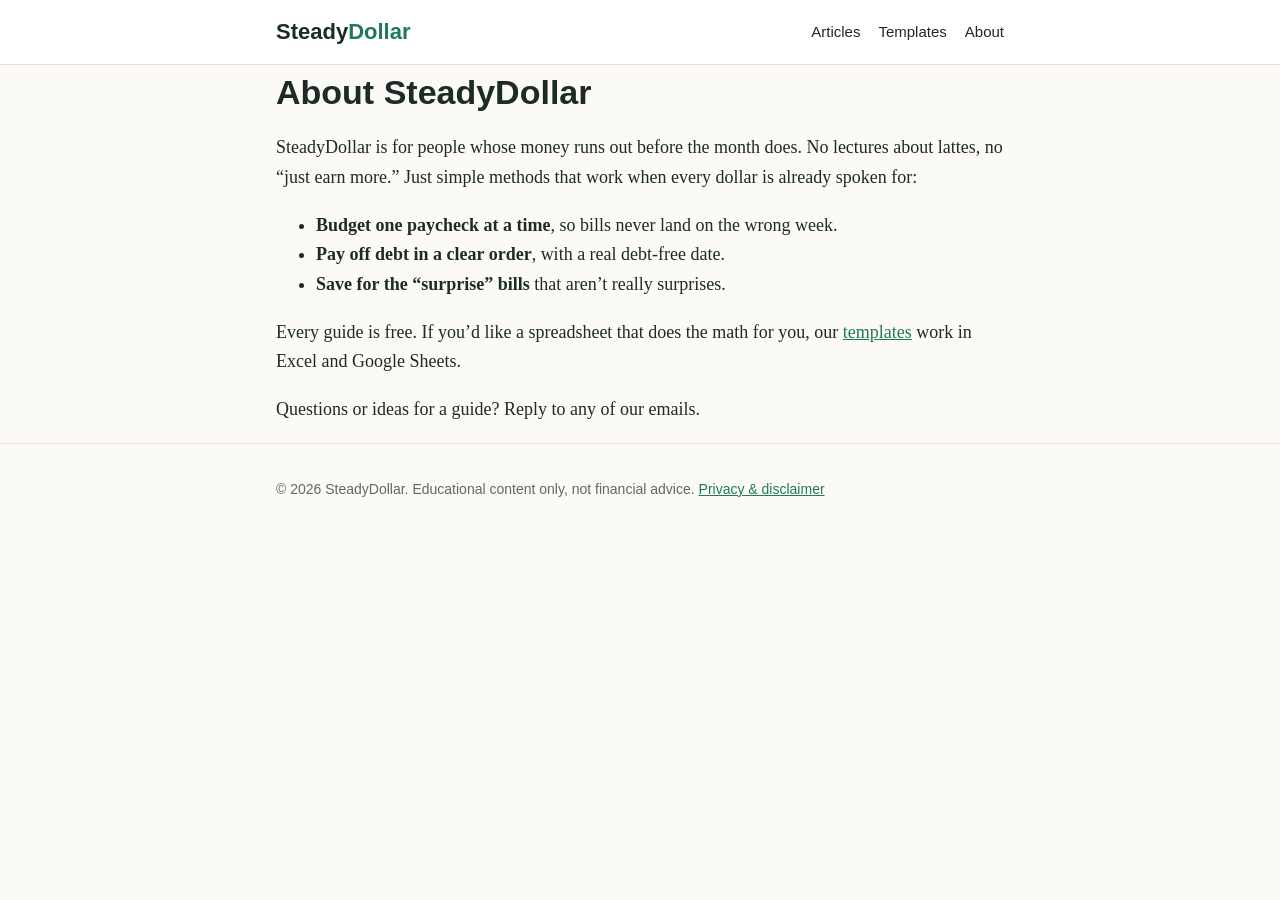
==== about/index.html @ b3b9bbfb "Launch SteadyDollar site: 5 guides, product pages, newsletter signup Co-Authored-By: Claude Opus 5.5" ====
<!doctype html>
<html lang="en">
<head>
<meta charset="utf-8">
<meta name="viewport" content="width=device-width, initial-scale=1">
<title>About SteadyDollar | SteadyDollar</title>
<meta name="description" content="SteadyDollar makes simple guides and spreadsheet templates for people living paycheck to paycheck.">
<link rel="canonical" href="https://archangel1987.github.io/steadydollar/about/">
<meta property="og:title" content="About SteadyDollar | SteadyDollar">
<meta property="og:description" content="SteadyDollar makes simple guides and spreadsheet templates for people living paycheck to paycheck.">
<meta property="og:type" content="website">
<link rel="stylesheet" href="../style.css">
</head>
<body>
<header class="top"><div class="wrap">
<a class="logo" href="../">Steady<span>Dollar</span></a>
<nav><a href="../#articles">Articles</a><a href="https://payhip.com/SteadyDollar">Templates</a><a href="../about/">About</a></nav>
</div></header>
<main class="wrap">
<article><h1>About SteadyDollar</h1><p>SteadyDollar is for people whose money runs out before the month
does. No lectures about lattes, no “just earn more.” Just simple methods
that work when every dollar is already spoken for:</p>
<ul>
<li><strong>Budget one paycheck at a time</strong>, so bills never land
on the wrong week.</li>
<li><strong>Pay off debt in a clear order</strong>, with a real
debt-free date.</li>
<li><strong>Save for the “surprise” bills</strong> that aren’t really
surprises.</li>
</ul>
<p>Every guide is free. If you’d like a spreadsheet that does the math
for you, our <a href="https://payhip.com/SteadyDollar">templates</a>
work in Excel and Google Sheets.</p>
<p>Questions or ideas for a guide? Reply to any of our emails.</p>
</article>
</main>
<footer><div class="wrap">
<p>&copy; 2026 SteadyDollar. Educational content only, not financial advice.
<a href="../privacy/">Privacy &amp; disclaimer</a></p>
</div></footer>
</body>
</html>
---- style.css ----
:root{--green:#1f7a5a;--green-dark:#145740;--ink:#1d2b26;--muted:#5b6b65;--bg:#fbfaf6;--card:#fff;--line:#e4e0d6;--accent:#f2b134}
*{box-sizing:border-box}
body{margin:0;background:var(--bg);color:var(--ink);font:18px/1.65 Georgia,"Times New Roman",serif}
h1,h2,h3,nav,.btn,.kicker,.logo,footer,table,input{font-family:-apple-system,"Segoe UI",Roboto,Helvetica,Arial,sans-serif}
.wrap{max-width:760px;margin:0 auto;padding:0 16px}
a{color:var(--green)}
.top{background:#fff;border-bottom:1px solid var(--line)}
.top .wrap{display:flex;justify-content:space-between;align-items:center;flex-wrap:wrap;gap:8px;padding-top:14px;padding-bottom:14px}
.logo{font-weight:800;font-size:22px;color:var(--ink);text-decoration:none}.logo span{color:var(--green)}
nav a{margin-left:18px;color:var(--ink);text-decoration:none;font-size:15px}nav a:first-child{margin-left:0}
main{padding:32px 16px 48px}
h1{font-size:34px;line-height:1.2;margin:.2em 0 .6em}
h2{font-size:24px;margin-top:1.8em}h3{font-size:19px;margin:.2em 0}
.kicker{color:var(--muted);font-size:14px;text-transform:uppercase;letter-spacing:.05em;margin:0}
.hero{padding:16px 0 8px}.hero h1{font-size:40px}.hero p{font-size:20px;color:var(--muted)}
.grid{display:grid;grid-template-columns:repeat(auto-fit,minmax(300px,1fr));gap:14px}
.card{display:block;background:var(--card);border:1px solid var(--line);border-radius:12px;padding:18px;text-decoration:none;color:var(--ink)}
.card:hover{border-color:var(--green)}.card p{margin:.4em 0 0;color:var(--muted);font-size:16px}
.price{color:var(--green);font-weight:700}
.box{background:var(--card);border:1px solid var(--line);border-left:5px solid var(--green);border-radius:12px;padding:20px;margin:32px 0}
.box h2,.box h3{margin-top:0}
.signup{border-left-color:var(--accent)}
.btn{display:inline-block;background:var(--green);color:#fff;border:0;border-radius:8px;padding:11px 20px;font-size:16px;font-weight:700;text-decoration:none;cursor:pointer}
.btn:hover{background:var(--green-dark)}
form{display:flex;gap:8px;flex-wrap:wrap}
input[type=email]{flex:1;min-width:200px;padding:11px;border:1px solid var(--line);border-radius:8px;font-size:16px}
table{border-collapse:collapse;width:100%;font-size:16px;margin:1em 0;display:block;overflow-x:auto}
th,td{border:1px solid var(--line);padding:8px 10px;text-align:left}th{background:#f1efe8}
blockquote{margin:1em 0;padding:12px 18px;background:#eef6f2;border-radius:8px}
footer{border-top:1px solid var(--line);color:var(--muted);font-size:14px;padding:20px 0}
@media(max-width:600px){h1{font-size:28px}.hero h1{font-size:32px}body{font-size:17px}}
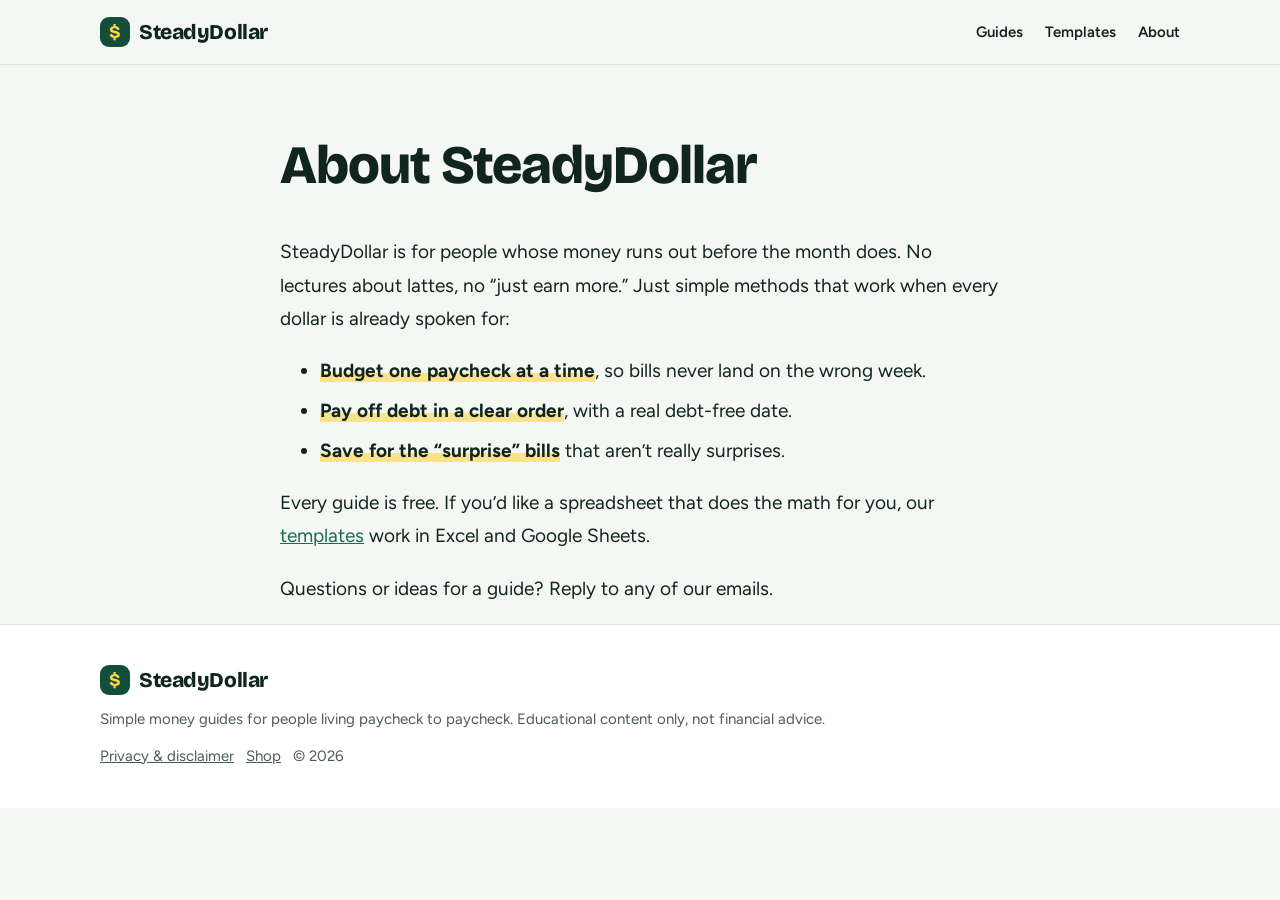
==== commit 25e345f8: "Redesign: modern layout, paycheck hero, product images, topic tags Co-Authored-By: Claude Opus 5.5 (" ====
--- a/about/index.html
+++ b/about/index.html
@@ -9,15 +9,19 @@
 <meta property="og:title" content="About SteadyDollar | SteadyDollar">
 <meta property="og:description" content="SteadyDollar makes simple guides and spreadsheet templates for people living paycheck to paycheck.">
 <meta property="og:type" content="website">
+<meta property="og:image" content="https://archangel1987.github.io/steadydollar/img/bundle.jpg">
+<link rel="icon" href="data:image/svg+xml,<svg xmlns='http://www.w3.org/2000/svg' viewBox='0 0 32 32'><rect width='32' height='32' rx='8' fill='%23134e3a'/><text x='16' y='23' font-size='20' text-anchor='middle' fill='%23ffd447' font-family='Arial' font-weight='bold'>$</text></svg>">
+<link rel="preconnect" href="https://fonts.googleapis.com"><link rel="preconnect" href="https://fonts.gstatic.com" crossorigin><link href="https://fonts.googleapis.com/css2?family=Bricolage+Grotesque:opsz,wght@12..96,500..800&family=Figtree:ital,wght@0,400;0,600;1,400&display=swap" rel="stylesheet">
 <link rel="stylesheet" href="../style.css">
 </head>
-<body>
+<body class="article">
 <header class="top"><div class="wrap">
-<a class="logo" href="../">Steady<span>Dollar</span></a>
-<nav><a href="../#articles">Articles</a><a href="https://payhip.com/SteadyDollar">Templates</a><a href="../about/">About</a></nav>
+<a class="logo" href="../"><span class="mark">$</span>SteadyDollar</a>
+<nav><a href="../#guides">Guides</a><a href="../#templates">Templates</a><a href="../about/">About</a></nav>
 </div></header>
-<main class="wrap">
-<article><h1>About SteadyDollar</h1><p>SteadyDollar is for people whose money runs out before the month
+<main>
+<article class="post wrap"><header class="post-head"><h1>About SteadyDollar</h1></header>
+<div class="prose"><p>SteadyDollar is for people whose money runs out before the month
 does. No lectures about lattes, no “just earn more.” Just simple methods
 that work when every dollar is already spoken for:</p>
 <ul>
@@ -32,11 +36,12 @@
 for you, our <a href="https://payhip.com/SteadyDollar">templates</a>
 work in Excel and Google Sheets.</p>
 <p>Questions or ideas for a guide? Reply to any of our emails.</p>
-</article>
+</div></article>
 </main>
 <footer><div class="wrap">
-<p>&copy; 2026 SteadyDollar. Educational content only, not financial advice.
-<a href="../privacy/">Privacy &amp; disclaimer</a></p>
+<a class="logo" href="../"><span class="mark">$</span>SteadyDollar</a>
+<p>Simple money guides for people living paycheck to paycheck. Educational content only, not financial advice.</p>
+<p><a href="../privacy/">Privacy &amp; disclaimer</a> &nbsp; <a href="https://payhip.com/SteadyDollar">Shop</a> &nbsp; &copy; 2026</p>
 </div></footer>
 </body>
 </html>
--- a/style.css
+++ b/style.css
@@ -1,31 +1,138 @@
-:root{--green:#1f7a5a;--green-dark:#145740;--ink:#1d2b26;--muted:#5b6b65;--bg:#fbfaf6;--card:#fff;--line:#e4e0d6;--accent:#f2b134}
+:root{
+  --ink:#10251d; --ink-2:#4a5d55; --paper:#f4f7f3; --white:#fff;
+  --money:#134e3a; --money-2:#1d6b50; --mint:#dcefe4; --sun:#ffd447; --line:#d9e3dc;
+  --budget:#d8ecff; --debt:#ffe0d6; --savings:#e6f6c9;
+  --display:"Bricolage Grotesque",system-ui,sans-serif; --text:"Figtree",system-ui,sans-serif;
+}
 *{box-sizing:border-box}
-body{margin:0;background:var(--bg);color:var(--ink);font:18px/1.65 Georgia,"Times New Roman",serif}
-h1,h2,h3,nav,.btn,.kicker,.logo,footer,table,input{font-family:-apple-system,"Segoe UI",Roboto,Helvetica,Arial,sans-serif}
-.wrap{max-width:760px;margin:0 auto;padding:0 16px}
-a{color:var(--green)}
-.top{background:#fff;border-bottom:1px solid var(--line)}
-.top .wrap{display:flex;justify-content:space-between;align-items:center;flex-wrap:wrap;gap:8px;padding-top:14px;padding-bottom:14px}
-.logo{font-weight:800;font-size:22px;color:var(--ink);text-decoration:none}.logo span{color:var(--green)}
-nav a{margin-left:18px;color:var(--ink);text-decoration:none;font-size:15px}nav a:first-child{margin-left:0}
-main{padding:32px 16px 48px}
-h1{font-size:34px;line-height:1.2;margin:.2em 0 .6em}
-h2{font-size:24px;margin-top:1.8em}h3{font-size:19px;margin:.2em 0}
-.kicker{color:var(--muted);font-size:14px;text-transform:uppercase;letter-spacing:.05em;margin:0}
-.hero{padding:16px 0 8px}.hero h1{font-size:40px}.hero p{font-size:20px;color:var(--muted)}
-.grid{display:grid;grid-template-columns:repeat(auto-fit,minmax(300px,1fr));gap:14px}
-.card{display:block;background:var(--card);border:1px solid var(--line);border-radius:12px;padding:18px;text-decoration:none;color:var(--ink)}
-.card:hover{border-color:var(--green)}.card p{margin:.4em 0 0;color:var(--muted);font-size:16px}
-.price{color:var(--green);font-weight:700}
-.box{background:var(--card);border:1px solid var(--line);border-left:5px solid var(--green);border-radius:12px;padding:20px;margin:32px 0}
-.box h2,.box h3{margin-top:0}
-.signup{border-left-color:var(--accent)}
-.btn{display:inline-block;background:var(--green);color:#fff;border:0;border-radius:8px;padding:11px 20px;font-size:16px;font-weight:700;text-decoration:none;cursor:pointer}
-.btn:hover{background:var(--green-dark)}
-form{display:flex;gap:8px;flex-wrap:wrap}
-input[type=email]{flex:1;min-width:200px;padding:11px;border:1px solid var(--line);border-radius:8px;font-size:16px}
-table{border-collapse:collapse;width:100%;font-size:16px;margin:1em 0;display:block;overflow-x:auto}
-th,td{border:1px solid var(--line);padding:8px 10px;text-align:left}th{background:#f1efe8}
-blockquote{margin:1em 0;padding:12px 18px;background:#eef6f2;border-radius:8px}
-footer{border-top:1px solid var(--line);color:var(--muted);font-size:14px;padding:20px 0}
-@media(max-width:600px){h1{font-size:28px}.hero h1{font-size:32px}body{font-size:17px}}
+html{scroll-behavior:smooth}
+body{margin:0;background:var(--paper);color:var(--ink);font:400 18px/1.65 var(--text);-webkit-font-smoothing:antialiased}
+img{max-width:100%;height:auto;display:block}
+a{color:var(--money-2)}
+:focus-visible{outline:3px solid var(--money-2);outline-offset:3px;border-radius:4px}
+.wrap{max-width:1120px;margin:0 auto;padding:0 20px}
+.sr{position:absolute;width:1px;height:1px;overflow:hidden;clip:rect(0 0 0 0)}
+h1,h2,h3{font-family:var(--display);line-height:1.08;letter-spacing:-.02em;margin:0}
+h1{font-size:clamp(40px,6.4vw,76px);font-weight:800}
+h2{font-size:clamp(28px,3.4vw,40px);font-weight:700}
+h3{font-size:21px;font-weight:700;letter-spacing:-.01em}
+
+/* header */
+.top{position:sticky;top:0;z-index:5;background:rgba(244,247,243,.86);backdrop-filter:blur(10px);border-bottom:1px solid var(--line)}
+.top .wrap{display:flex;justify-content:space-between;align-items:center;height:64px;gap:12px}
+.logo{display:flex;align-items:center;gap:9px;font:800 21px var(--display);color:var(--ink);text-decoration:none;letter-spacing:-.02em}
+.mark{display:grid;place-items:center;width:30px;height:30px;border-radius:9px;background:var(--money);color:var(--sun);font-size:18px}
+nav{display:flex;gap:22px}
+nav a{color:var(--ink);text-decoration:none;font-weight:600;font-size:15px}
+nav a:hover{color:var(--money-2)}
+
+/* buttons & forms */
+.btn{display:inline-block;background:var(--money);color:#fff;border:0;border-radius:999px;padding:14px 24px;font:600 16px var(--text);text-decoration:none;cursor:pointer;white-space:nowrap}
+.btn:hover{background:var(--money-2)}
+form{display:flex;gap:8px;flex-wrap:wrap;max-width:480px}
+input[type=email]{flex:1;min-width:210px;padding:14px 18px;border:1.5px solid var(--line);border-radius:999px;font:16px var(--text);background:var(--white);color:var(--ink)}
+input[type=email]:focus{border-color:var(--money-2);outline:none}
+.small{font-size:14px;color:var(--ink-2);margin:10px 0 0}
+
+/* hero */
+.hero{padding:72px 0 88px;background:radial-gradient(1200px 500px at 85% 20%,var(--mint),transparent 70%)}
+.hero-grid{display:grid;grid-template-columns:1.15fr .85fr;gap:56px;align-items:center}
+.hero h1{max-width:10ch}
+.lede{font-size:21px;color:var(--ink-2);max-width:34em;margin:22px 0 28px}
+
+/* the paycheck stub: the one memorable element */
+.stub{background:var(--white);border-radius:20px;padding:26px 26px 22px;box-shadow:0 30px 60px -30px rgba(19,78,58,.45),0 0 0 1px var(--line);transform:rotate(1.5deg);font-variant-numeric:tabular-nums;max-width:400px;justify-self:end;width:100%}
+.stub-head{display:flex;justify-content:space-between;font-size:14px;color:var(--ink-2);font-weight:600}
+.stub-amt{font:800 44px var(--display);letter-spacing:-.03em;margin:4px 0 14px;color:var(--money)}
+.stub ul{list-style:none;margin:0;padding:0;border-top:2px dashed var(--line)}
+.stub li{display:flex;justify-content:space-between;padding:9px 0;border-bottom:1px solid var(--line);font-size:16px;animation:tick .45s ease-out both;animation-delay:calc(var(--i) * .22s + .3s)}
+.stub li span:last-child{font-weight:600}
+.stub-foot{display:flex;justify-content:space-between;align-items:center;padding-top:14px;font-weight:600}
+.zero{background:var(--sun);padding:3px 12px;border-radius:999px;font:800 22px var(--display);animation:pop .5s 2.1s ease-out both}
+@keyframes tick{from{opacity:0;transform:translateX(-10px)}to{opacity:1;transform:none}}
+@keyframes pop{0%{transform:scale(.6);opacity:0}70%{transform:scale(1.12)}100%{transform:scale(1);opacity:1}}
+@media (prefers-reduced-motion:reduce){.stub li,.zero{animation:none}html{scroll-behavior:auto}}
+
+/* sections */
+.sec-head{display:flex;justify-content:space-between;align-items:end;gap:20px;flex-wrap:wrap;margin:0 0 28px}
+.sec-head p{margin:0;color:var(--ink-2)}
+#guides{padding:24px 20px 80px}
+
+/* guides: first one featured */
+.guides{display:grid;grid-template-columns:repeat(3,1fr);gap:18px}
+.guide{display:flex;flex-direction:column;gap:10px;background:var(--white);border-radius:18px;padding:24px;text-decoration:none;color:var(--ink);border:1px solid var(--line);transition:border-color .15s}
+.guide:hover{border-color:var(--money-2)}
+.guide p{margin:0;color:var(--ink-2);font-size:16px;line-height:1.55}
+.guide .mins{margin-top:auto;font-size:14px;color:var(--ink-2);font-weight:600}
+.guide:first-child{grid-column:span 2;background:var(--money);color:#fff;border-color:var(--money);padding:36px;justify-content:flex-end;min-height:300px}
+.guide:first-child h3{font-size:clamp(28px,3vw,40px)}
+.guide:first-child p,.guide:first-child .mins{color:#cfe5da}
+.guide:first-child .mins{margin-top:0}
+.guide:first-child:hover{background:var(--money-2)}
+.tag{align-self:flex-start;display:inline-block;font-size:13px;font-weight:600;padding:4px 11px;border-radius:999px;color:var(--ink)}
+.t-budget{background:var(--budget)}.t-debt{background:var(--debt)}.t-savings{background:var(--savings)}.t-bundle{background:var(--sun)}
+
+/* templates */
+.templates{background:var(--ink);color:#fff;padding:80px 0}
+.templates .sec-head p{color:#a9bdb4}
+.tpls{display:grid;grid-template-columns:repeat(4,1fr);gap:18px}
+.tpl{display:flex;flex-direction:column;background:#1a3329;border-radius:18px;overflow:hidden;text-decoration:none;color:#fff;transition:transform .15s}
+.tpl:hover{transform:translateY(-3px)}
+.tpl-body{padding:18px 20px 22px;display:flex;flex-direction:column;gap:8px;flex:1}
+.tpl-body p{margin:0;color:#a9bdb4;font-size:15px;line-height:1.5}
+.price{margin-top:auto;font:800 24px var(--display);color:var(--sun)}
+.tpl-bundle{background:var(--sun);color:var(--ink)}
+.tpl-bundle .tpl-body p{color:#5b4a10}.tpl-bundle .price{color:var(--money)}
+
+/* signup band */
+.signup{background:var(--sun);border-radius:24px;padding:44px;margin:72px 0;display:grid;grid-template-columns:1fr 1fr;gap:8px 40px;align-items:center}
+.signup h2{grid-column:1}.signup p{grid-column:1;margin:0;color:#4d4210}
+.signup form{grid-column:2;grid-row:1/3;max-width:none}
+.signup input[type=email]{border-color:transparent}
+
+/* article */
+.post{max-width:760px;padding-top:56px}
+.post-head h1{font-size:clamp(34px,5vw,54px);margin:16px 0 0}
+.post-head .lede{margin:18px 0 0;font-size:21px}
+.meta{margin:0;font-size:15px;color:var(--ink-2);font-weight:600}
+.meta .tag{margin-right:10px}
+.prose{margin-top:40px;font-size:19px;line-height:1.75}
+.prose h2{font-size:30px;margin:2em 0 .5em}
+.prose h3{margin:1.6em 0 .4em}
+.prose li{margin:.35em 0}
+.prose strong{background:linear-gradient(transparent 62%,rgba(255,212,71,.6) 62%)}
+.prose blockquote{margin:1.5em 0;padding:20px 24px;background:var(--mint);border-radius:16px;font-size:20px}
+.prose blockquote p{margin:0}
+.prose table{border-collapse:collapse;width:100%;font-size:16px;margin:1.5em 0;display:block;overflow-x:auto;font-variant-numeric:tabular-nums}
+.prose th,.prose td{padding:10px 14px;text-align:left;border-bottom:1px solid var(--line)}
+.prose th{font-weight:600;background:var(--mint)}
+.prose em{color:var(--ink-2)}
+.product{display:grid;grid-template-columns:240px 1fr;gap:28px;align-items:center;background:var(--white);border:1px solid var(--line);border-radius:22px;padding:22px;margin:56px 0 0}
+.product img{border-radius:12px}
+.product p{margin:8px 0 16px;color:var(--ink-2);font-size:16px}
+.article .signup{grid-template-columns:1fr;margin:40px 0 72px}
+.article .signup form{grid-column:1;grid-row:auto;margin-top:12px}
+
+footer{background:var(--white);border-top:1px solid var(--line);padding:40px 0;color:var(--ink-2);font-size:15px}
+footer p{margin:12px 0 0}
+footer a{color:var(--ink-2)}
+
+@media (max-width:900px){
+  .hero-grid{grid-template-columns:1fr;gap:44px}
+  .stub{justify-self:start;transform:none}
+  .guides{grid-template-columns:1fr 1fr}
+  .tpls{grid-template-columns:1fr 1fr}
+  .signup{grid-template-columns:1fr;padding:32px}
+  .signup form{grid-column:1;grid-row:auto;margin-top:12px}
+}
+@media (max-width:600px){
+  body{font-size:17px}
+  nav{gap:14px}nav a:last-child{display:none}
+  .hero{padding:44px 0 60px}
+  .lede{font-size:19px}
+  .guides,.tpls{grid-template-columns:1fr}
+  .guide:first-child{grid-column:auto;grid-row:auto;min-height:0;padding:28px}
+  .product{grid-template-columns:1fr}
+  .prose{font-size:18px}
+  .btn{width:100%;text-align:center}
+}
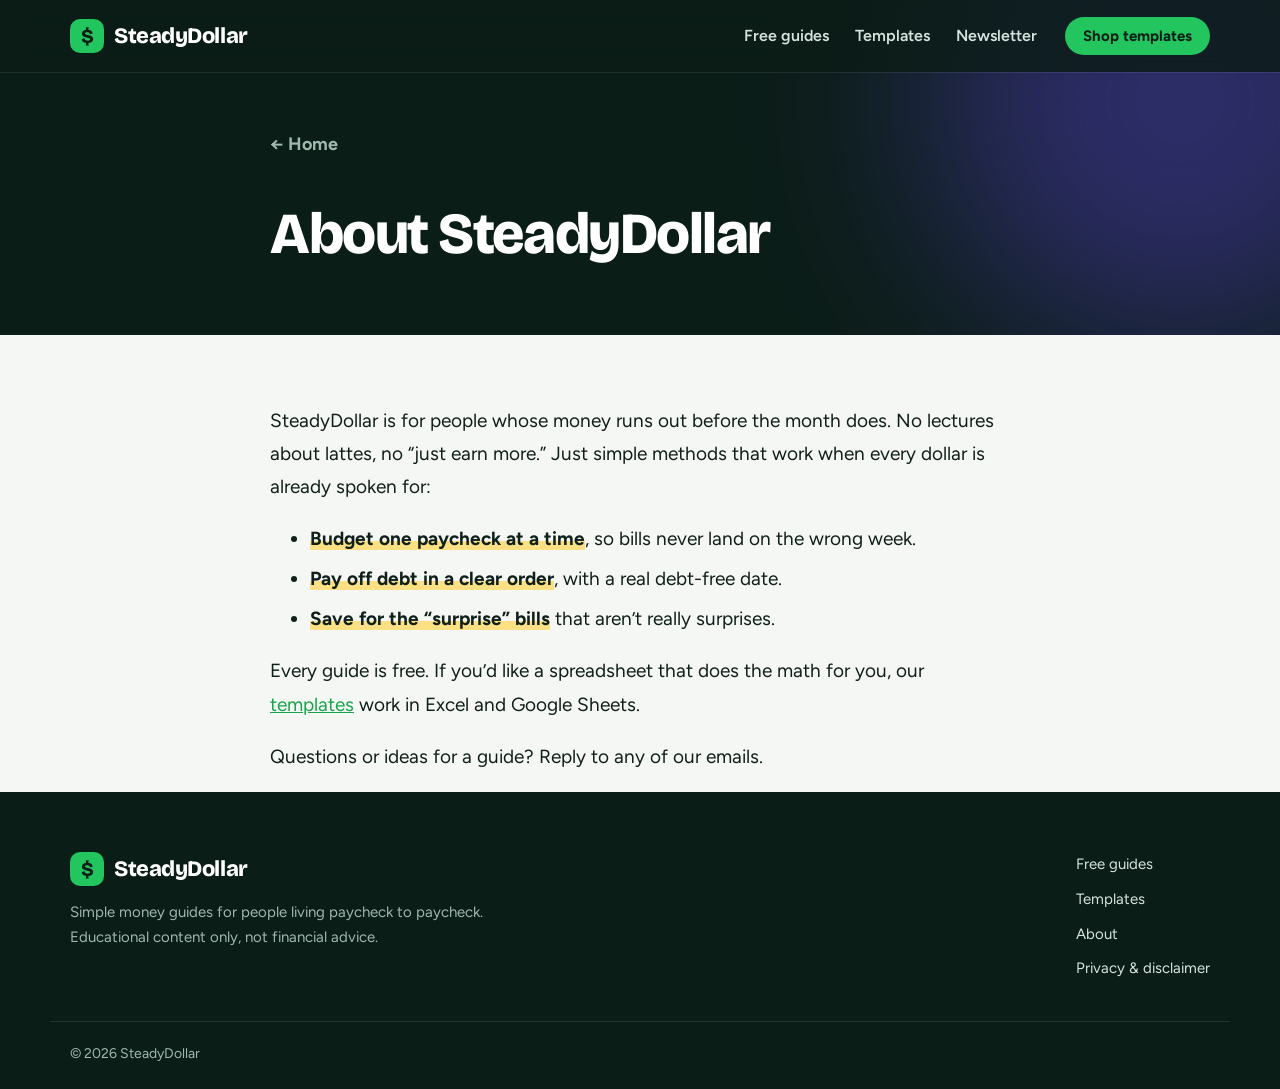
==== commit 403762a1: "Redesign v2: dark hero with video, clear topic cards, animations, page transitions Co-Authored-By: C" ====
--- a/about/index.html
+++ b/about/index.html
@@ -9,19 +9,21 @@
 <meta property="og:title" content="About SteadyDollar | SteadyDollar">
 <meta property="og:description" content="SteadyDollar makes simple guides and spreadsheet templates for people living paycheck to paycheck.">
 <meta property="og:type" content="website">
-<meta property="og:image" content="https://archangel1987.github.io/steadydollar/img/bundle.jpg">
-<link rel="icon" href="data:image/svg+xml,<svg xmlns='http://www.w3.org/2000/svg' viewBox='0 0 32 32'><rect width='32' height='32' rx='8' fill='%23134e3a'/><text x='16' y='23' font-size='20' text-anchor='middle' fill='%23ffd447' font-family='Arial' font-weight='bold'>$</text></svg>">
-<link rel="preconnect" href="https://fonts.googleapis.com"><link rel="preconnect" href="https://fonts.gstatic.com" crossorigin><link href="https://fonts.googleapis.com/css2?family=Bricolage+Grotesque:opsz,wght@12..96,500..800&family=Figtree:ital,wght@0,400;0,600;1,400&display=swap" rel="stylesheet">
+<meta property="og:image" content="https://archangel1987.github.io/steadydollar/video/poster.jpg">
+<meta name="theme-color" content="#0b1d17">
+<link rel="icon" href="data:image/svg+xml,<svg xmlns='http://www.w3.org/2000/svg' viewBox='0 0 32 32'><rect width='32' height='32' rx='8' fill='%2322c55e'/><text x='16' y='23' font-size='20' text-anchor='middle' fill='%230b1d17' font-family='Arial' font-weight='bold'>$</text></svg>">
+<link rel="preconnect" href="https://fonts.googleapis.com"><link rel="preconnect" href="https://fonts.gstatic.com" crossorigin><link href="https://fonts.googleapis.com/css2?family=Bricolage+Grotesque:opsz,wght@12..96,500..800&family=Figtree:ital,wght@0,400;0,600;0,700;1,400&display=swap" rel="stylesheet">
 <link rel="stylesheet" href="../style.css">
 </head>
 <body class="article">
 <header class="top"><div class="wrap">
 <a class="logo" href="../"><span class="mark">$</span>SteadyDollar</a>
-<nav><a href="../#guides">Guides</a><a href="../#templates">Templates</a><a href="../about/">About</a></nav>
+<nav><a href="../#guides">Free guides</a><a href="../#templates">Templates</a><a href="#newsletter">Newsletter</a></nav>
+<a class="btn btn-sm" href="../#templates">Shop templates</a>
 </div></header>
 <main>
-<article class="post wrap"><header class="post-head"><h1>About SteadyDollar</h1></header>
-<div class="prose"><p>SteadyDollar is for people whose money runs out before the month
+<header class="post-hero"><div class="wrap narrow"><a class="back" href="../">&larr; Home</a><h1>About SteadyDollar</h1></div></header>
+<article class="wrap narrow"><div class="prose"><p>SteadyDollar is for people whose money runs out before the month
 does. No lectures about lattes, no “just earn more.” Just simple methods
 that work when every dollar is already spoken for:</p>
 <ul>
@@ -39,9 +41,21 @@
 </div></article>
 </main>
 <footer><div class="wrap">
-<a class="logo" href="../"><span class="mark">$</span>SteadyDollar</a>
-<p>Simple money guides for people living paycheck to paycheck. Educational content only, not financial advice.</p>
-<p><a href="../privacy/">Privacy &amp; disclaimer</a> &nbsp; <a href="https://payhip.com/SteadyDollar">Shop</a> &nbsp; &copy; 2026</p>
-</div></footer>
+<div><a class="logo" href="../"><span class="mark">$</span>SteadyDollar</a>
+<p>Simple money guides for people living paycheck to paycheck.<br>Educational content only, not financial advice.</p></div>
+<div class="flinks"><a href="../#guides">Free guides</a><a href="../#templates">Templates</a><a href="../about/">About</a><a href="../privacy/">Privacy &amp; disclaimer</a></div>
+</div><p class="wrap copy">&copy; 2026 SteadyDollar</p></footer>
+<script>
+(function(){
+  var top=document.querySelector('.top');
+  addEventListener('scroll',function(){top.classList.toggle('scrolled',scrollY>10)},{passive:true});
+  var bar=document.querySelector('.progress');
+  if(bar){addEventListener('scroll',function(){var h=document.documentElement;bar.style.transform='scaleX('+(h.scrollTop/(h.scrollHeight-h.clientHeight))+')'},{passive:true});}
+  var els=document.querySelectorAll('[data-reveal]');
+  if(!('IntersectionObserver' in window)){els.forEach(function(e){e.classList.add('in')});return;}
+  var io=new IntersectionObserver(function(es){es.forEach(function(e){if(e.isIntersecting){e.target.classList.add('in');io.unobserve(e.target);}})},{rootMargin:'0px 0px -8% 0px'});
+  els.forEach(function(e){io.observe(e)});
+})();
+</script>
 </body>
 </html>
--- a/style.css
+++ b/style.css
@@ -1,138 +1,196 @@
 :root{
-  --ink:#10251d; --ink-2:#4a5d55; --paper:#f4f7f3; --white:#fff;
-  --money:#134e3a; --money-2:#1d6b50; --mint:#dcefe4; --sun:#ffd447; --line:#d9e3dc;
-  --budget:#d8ecff; --debt:#ffe0d6; --savings:#e6f6c9;
+  --night:#0b1d17; --night-2:#12302a; --ink:#0f1f1a; --ink-2:#51625b; --paper:#f5f7f4; --white:#fff;
+  --green:#22c55e; --green-2:#16a34a; --sun:#ffd447; --violet:#6d4aff; --line:#e1e8e3;
+  --budget:#7cc4ff; --debt:#ff8fb8; --savings:#b7f171;
   --display:"Bricolage Grotesque",system-ui,sans-serif; --text:"Figtree",system-ui,sans-serif;
+  --r:22px;
 }
+@view-transition{navigation:auto}
 *{box-sizing:border-box}
-html{scroll-behavior:smooth}
+html{scroll-behavior:smooth;scroll-padding-top:80px}
 body{margin:0;background:var(--paper);color:var(--ink);font:400 18px/1.65 var(--text);-webkit-font-smoothing:antialiased}
-img{max-width:100%;height:auto;display:block}
-a{color:var(--money-2)}
-:focus-visible{outline:3px solid var(--money-2);outline-offset:3px;border-radius:4px}
-.wrap{max-width:1120px;margin:0 auto;padding:0 20px}
+img,video{max-width:100%;height:auto;display:block}
+a{color:var(--green-2)}
+:focus-visible{outline:3px solid var(--green);outline-offset:3px;border-radius:6px}
+.wrap{max-width:1180px;margin:0 auto;padding:0 20px}
+.narrow{max-width:780px}
 .sr{position:absolute;width:1px;height:1px;overflow:hidden;clip:rect(0 0 0 0)}
-h1,h2,h3{font-family:var(--display);line-height:1.08;letter-spacing:-.02em;margin:0}
-h1{font-size:clamp(40px,6.4vw,76px);font-weight:800}
-h2{font-size:clamp(28px,3.4vw,40px);font-weight:700}
-h3{font-size:21px;font-weight:700;letter-spacing:-.01em}
+h1,h2,h3{font-family:var(--display);line-height:1.05;letter-spacing:-.025em;margin:0}
+h1{font-size:clamp(42px,6.2vw,80px);font-weight:800}
+h2{font-size:clamp(32px,4vw,50px);font-weight:800}
+h3{font-size:24px;font-weight:700;letter-spacing:-.015em}
 
 /* header */
-.top{position:sticky;top:0;z-index:5;background:rgba(244,247,243,.86);backdrop-filter:blur(10px);border-bottom:1px solid var(--line)}
-.top .wrap{display:flex;justify-content:space-between;align-items:center;height:64px;gap:12px}
-.logo{display:flex;align-items:center;gap:9px;font:800 21px var(--display);color:var(--ink);text-decoration:none;letter-spacing:-.02em}
-.mark{display:grid;place-items:center;width:30px;height:30px;border-radius:9px;background:var(--money);color:var(--sun);font-size:18px}
-nav{display:flex;gap:22px}
-nav a{color:var(--ink);text-decoration:none;font-weight:600;font-size:15px}
-nav a:hover{color:var(--money-2)}
+.top{position:fixed;inset:0 0 auto;z-index:20;transition:background .3s,box-shadow .3s}
+.top .wrap{display:flex;align-items:center;gap:28px;height:72px}
+.top.scrolled,.article .top{background:rgba(11,29,23,.82);backdrop-filter:blur(14px);box-shadow:0 1px 0 rgba(255,255,255,.08)}
+.logo{display:flex;align-items:center;gap:10px;font:800 22px var(--display);color:#fff;text-decoration:none;letter-spacing:-.02em}
+.mark{display:grid;place-items:center;width:34px;height:34px;border-radius:10px;background:var(--green);color:var(--night);font-size:20px}
+nav{display:flex;gap:26px;margin-left:auto}
+nav a{color:#d6e4dd;text-decoration:none;font-weight:600;font-size:16px;transition:color .2s}
+nav a:hover{color:#fff}
 
-/* buttons & forms */
-.btn{display:inline-block;background:var(--money);color:#fff;border:0;border-radius:999px;padding:14px 24px;font:600 16px var(--text);text-decoration:none;cursor:pointer;white-space:nowrap}
-.btn:hover{background:var(--money-2)}
-form{display:flex;gap:8px;flex-wrap:wrap;max-width:480px}
-input[type=email]{flex:1;min-width:210px;padding:14px 18px;border:1.5px solid var(--line);border-radius:999px;font:16px var(--text);background:var(--white);color:var(--ink)}
-input[type=email]:focus{border-color:var(--money-2);outline:none}
-.small{font-size:14px;color:var(--ink-2);margin:10px 0 0}
+/* buttons */
+.btn{position:relative;overflow:hidden;display:inline-flex;align-items:center;justify-content:center;gap:8px;background:var(--green);color:var(--night);border:0;border-radius:999px;padding:14px 26px;font:700 16px var(--text);text-decoration:none;cursor:pointer;white-space:nowrap;transition:transform .2s,box-shadow .2s,background .2s}
+.btn:hover{transform:translateY(-2px);box-shadow:0 12px 28px -10px rgba(34,197,94,.7)}
+.btn::after{content:"";position:absolute;inset:0;background:linear-gradient(110deg,transparent 30%,rgba(255,255,255,.45) 50%,transparent 70%);transform:translateX(-100%);transition:transform .6s}
+.btn:hover::after{transform:translateX(100%)}
+.btn-lg{padding:18px 32px;font-size:18px}
+.btn-sm{padding:10px 18px;font-size:15px}
+.btn-ghost{background:rgba(255,255,255,.08);color:#fff;box-shadow:inset 0 0 0 1.5px rgba(255,255,255,.3)}
+.btn-ghost:hover{background:rgba(255,255,255,.16);box-shadow:inset 0 0 0 1.5px #fff}
+.btn-dark{background:var(--night);color:#fff}
+.btn-dark:hover{box-shadow:0 12px 28px -10px rgba(11,29,23,.6)}
+.link{font-weight:700;color:var(--ink);text-decoration:underline;text-underline-offset:4px;text-decoration-thickness:2px}
+.link:hover{color:var(--green-2)}
+.pill{display:inline-block;margin:0;padding:7px 14px;border-radius:999px;font-size:14px;font-weight:700;background:rgba(34,197,94,.14);color:#86efac;box-shadow:inset 0 0 0 1px rgba(34,197,94,.35)}
 
 /* hero */
-.hero{padding:72px 0 88px;background:radial-gradient(1200px 500px at 85% 20%,var(--mint),transparent 70%)}
-.hero-grid{display:grid;grid-template-columns:1.15fr .85fr;gap:56px;align-items:center}
-.hero h1{max-width:10ch}
-.lede{font-size:21px;color:var(--ink-2);max-width:34em;margin:22px 0 28px}
-
-/* the paycheck stub: the one memorable element */
-.stub{background:var(--white);border-radius:20px;padding:26px 26px 22px;box-shadow:0 30px 60px -30px rgba(19,78,58,.45),0 0 0 1px var(--line);transform:rotate(1.5deg);font-variant-numeric:tabular-nums;max-width:400px;justify-self:end;width:100%}
-.stub-head{display:flex;justify-content:space-between;font-size:14px;color:var(--ink-2);font-weight:600}
-.stub-amt{font:800 44px var(--display);letter-spacing:-.03em;margin:4px 0 14px;color:var(--money)}
-.stub ul{list-style:none;margin:0;padding:0;border-top:2px dashed var(--line)}
-.stub li{display:flex;justify-content:space-between;padding:9px 0;border-bottom:1px solid var(--line);font-size:16px;animation:tick .45s ease-out both;animation-delay:calc(var(--i) * .22s + .3s)}
-.stub li span:last-child{font-weight:600}
-.stub-foot{display:flex;justify-content:space-between;align-items:center;padding-top:14px;font-weight:600}
-.zero{background:var(--sun);padding:3px 12px;border-radius:999px;font:800 22px var(--display);animation:pop .5s 2.1s ease-out both}
-@keyframes tick{from{opacity:0;transform:translateX(-10px)}to{opacity:1;transform:none}}
-@keyframes pop{0%{transform:scale(.6);opacity:0}70%{transform:scale(1.12)}100%{transform:scale(1);opacity:1}}
-@media (prefers-reduced-motion:reduce){.stub li,.zero{animation:none}html{scroll-behavior:auto}}
+.hero{position:relative;overflow:hidden;background:var(--night);color:#fff;padding:150px 0 0}
+.blob{position:absolute;border-radius:50%;filter:blur(80px);opacity:.55;animation:float 16s ease-in-out infinite alternate}
+.b1{width:520px;height:520px;background:#1f8a5b;top:-160px;left:-120px}
+.b2{width:460px;height:460px;background:var(--violet);bottom:-120px;right:-80px;animation-delay:-5s}
+.b3{width:300px;height:300px;background:#0ea5a4;top:30%;left:45%;opacity:.3;animation-delay:-9s}
+@keyframes float{to{transform:translate(60px,40px) scale(1.15)}}
+.hero-grid{position:relative;display:grid;grid-template-columns:1.05fr .95fr;gap:56px;align-items:center;padding-bottom:90px}
+.hero-copy>*{animation:rise .8s cubic-bezier(.2,.7,.2,1) both}
+.hero-copy>*:nth-child(2){animation-delay:.08s}.hero-copy>*:nth-child(3){animation-delay:.16s}.hero-copy>*:nth-child(4){animation-delay:.24s}.hero-copy>*:nth-child(5){animation-delay:.32s}
+@keyframes rise{from{opacity:0;transform:translateY(28px)}to{opacity:1;transform:none}}
+.hero h1{margin:22px 0 0}
+.lede{font-size:21px;color:#c3d3cc;max-width:32em;margin:22px 0 32px}
+.cta-row{display:flex;gap:12px;flex-wrap:wrap}
+.checks{display:flex;flex-wrap:wrap;gap:8px 22px;list-style:none;padding:0;margin:28px 0 0;color:#c3d3cc;font-size:15px;font-weight:600}
+.checks li::before{content:"✓";color:var(--green);font-weight:800;margin-right:7px}
+.hero-video{border-radius:28px;padding:10px;background:linear-gradient(140deg,rgba(255,255,255,.25),rgba(255,255,255,.04));box-shadow:0 40px 80px -30px rgba(0,0,0,.7);animation:rise 1s .3s cubic-bezier(.2,.7,.2,1) both}
+.hero-video video{border-radius:20px;width:100%;aspect-ratio:4/3;object-fit:cover;background:var(--night)}
+.ticker{position:relative;border-top:1px solid rgba(255,255,255,.1);background:rgba(255,255,255,.03);overflow:hidden;padding:16px 0}
+.ticker-track{display:flex;gap:48px;width:max-content;animation:scroll 32s linear infinite}
+.ticker span{font-weight:700;color:#9fb8ad;white-space:nowrap}
+.ticker span::before{content:"$";color:var(--green);margin-right:12px;font-weight:800}
+@keyframes scroll{to{transform:translateX(-50%)}}
 
 /* sections */
-.sec-head{display:flex;justify-content:space-between;align-items:end;gap:20px;flex-wrap:wrap;margin:0 0 28px}
-.sec-head p{margin:0;color:var(--ink-2)}
-#guides{padding:24px 20px 80px}
+.block{padding:100px 20px}
+.templates.block{padding:100px 0}
+.sec-head{max-width:640px;margin:0 0 44px}
+.sec-head p{margin:14px 0 0;color:var(--ink-2);font-size:20px}
 
-/* guides: first one featured */
-.guides{display:grid;grid-template-columns:repeat(3,1fr);gap:18px}
-.guide{display:flex;flex-direction:column;gap:10px;background:var(--white);border-radius:18px;padding:24px;text-decoration:none;color:var(--ink);border:1px solid var(--line);transition:border-color .15s}
-.guide:hover{border-color:var(--money-2)}
-.guide p{margin:0;color:var(--ink-2);font-size:16px;line-height:1.55}
-.guide .mins{margin-top:auto;font-size:14px;color:var(--ink-2);font-weight:600}
-.guide:first-child{grid-column:span 2;background:var(--money);color:#fff;border-color:var(--money);padding:36px;justify-content:flex-end;min-height:300px}
-.guide:first-child h3{font-size:clamp(28px,3vw,40px)}
-.guide:first-child p,.guide:first-child .mins{color:#cfe5da}
-.guide:first-child .mins{margin-top:0}
-.guide:first-child:hover{background:var(--money-2)}
-.tag{align-self:flex-start;display:inline-block;font-size:13px;font-weight:600;padding:4px 11px;border-radius:999px;color:var(--ink)}
-.t-budget{background:var(--budget)}.t-debt{background:var(--debt)}.t-savings{background:var(--savings)}.t-bundle{background:var(--sun)}
+/* reveal on scroll */
+[data-reveal]{opacity:0;transform:translateY(36px);transition:opacity .7s cubic-bezier(.2,.7,.2,1),transform .7s cubic-bezier(.2,.7,.2,1);transition-delay:calc(var(--d,0) * .1s)}
+[data-reveal].in{opacity:1;transform:none}
+
+/* help cards */
+.helps{display:grid;grid-template-columns:repeat(3,1fr);gap:20px}
+.help{position:relative;display:flex;flex-direction:column;gap:14px;background:var(--white);border-radius:var(--r);padding:34px 30px 30px;border:1px solid var(--line);overflow:hidden}
+.help.in{transition:transform .3s,box-shadow .3s}
+.help::before{content:"";position:absolute;inset:0 0 auto;height:6px;background:var(--c)}
+.help:hover{transform:translateY(-6px);box-shadow:0 30px 50px -28px rgba(15,31,26,.35)}
+.h-budget{--c:var(--budget)}.h-debt{--c:var(--debt)}.h-savings{--c:var(--savings)}
+.icon{display:grid;place-items:center;width:64px;height:64px;border-radius:18px;font-size:34px;background:color-mix(in srgb,var(--c) 30%,white)}
+.help p{margin:0;color:var(--ink-2);font-size:17px}
+.help-links{margin-top:auto;padding-top:10px;display:flex;flex-direction:column;align-items:flex-start;gap:14px}
 
 /* templates */
-.templates{background:var(--ink);color:#fff;padding:80px 0}
+.templates{background:var(--night);color:#fff}
 .templates .sec-head p{color:#a9bdb4}
-.tpls{display:grid;grid-template-columns:repeat(4,1fr);gap:18px}
-.tpl{display:flex;flex-direction:column;background:#1a3329;border-radius:18px;overflow:hidden;text-decoration:none;color:#fff;transition:transform .15s}
-.tpl:hover{transform:translateY(-3px)}
-.tpl-body{padding:18px 20px 22px;display:flex;flex-direction:column;gap:8px;flex:1}
+.tpls{display:grid;grid-template-columns:repeat(4,1fr);gap:20px}
+.tpl{position:relative;display:flex;flex-direction:column;background:var(--night-2);border-radius:var(--r);overflow:hidden;box-shadow:inset 0 0 0 1px rgba(255,255,255,.08)}
+.tpl.in{transition:transform .3s,box-shadow .3s}
+.tpl:hover{transform:translateY(-6px);box-shadow:inset 0 0 0 1px rgba(34,197,94,.6),0 30px 50px -25px rgba(0,0,0,.8)}
+.tpl-img{display:block;overflow:hidden;background:#fff}
+.tpl-img img{transition:transform .5s}
+.tpl:hover .tpl-img img{transform:scale(1.05)}
+.tpl-body{padding:22px;display:flex;flex-direction:column;gap:10px;flex:1}
+.tpl-body h3{font-size:22px}
 .tpl-body p{margin:0;color:#a9bdb4;font-size:15px;line-height:1.5}
-.price{margin-top:auto;font:800 24px var(--display);color:var(--sun)}
-.tpl-bundle{background:var(--sun);color:var(--ink)}
-.tpl-bundle .tpl-body p{color:#5b4a10}.tpl-bundle .price{color:var(--money)}
+.tpl-buy{margin-top:auto;padding-top:12px;display:flex;align-items:center;justify-content:space-between;gap:10px}
+.price{font:800 30px var(--display);color:#fff}
+.tpl-bundle{background:linear-gradient(160deg,#2b2370,#6d4aff);box-shadow:inset 0 0 0 1px rgba(255,255,255,.2)}
+.tpl-bundle .tpl-body p{color:#ddd5ff}
+.tpl-bundle .btn{background:var(--sun)}
+.best{align-self:flex-start;background:var(--sun);color:var(--ink);font-weight:800;font-size:13px;padding:6px 12px;border-radius:999px;animation:pulse 2.4s ease-in-out infinite}
+@keyframes pulse{50%{transform:scale(1.08)}}
 
-/* signup band */
-.signup{background:var(--sun);border-radius:24px;padding:44px;margin:72px 0;display:grid;grid-template-columns:1fr 1fr;gap:8px 40px;align-items:center}
-.signup h2{grid-column:1}.signup p{grid-column:1;margin:0;color:#4d4210}
-.signup form{grid-column:2;grid-row:1/3;max-width:none}
-.signup input[type=email]{border-color:transparent}
+/* guides */
+.guides{display:grid;grid-template-columns:repeat(3,1fr);gap:20px}
+.guide{display:flex;flex-direction:column;gap:12px;background:var(--white);border-radius:var(--r);padding:28px;text-decoration:none;color:var(--ink);border:1px solid var(--line)}
+.guide.in{transition:transform .3s,box-shadow .3s,border-color .3s}
+.guide:hover{transform:translateY(-6px);border-color:var(--green);box-shadow:0 30px 50px -28px rgba(15,31,26,.35)}
+.guide h3{font-size:22px}
+.guide p{margin:0;color:var(--ink-2);font-size:16px;line-height:1.55}
+.read{margin-top:auto;padding-top:6px;font-weight:700;color:var(--green-2)}
+.read span{display:inline-block;transition:transform .2s}
+.guide:hover .read span{transform:translateX(6px)}
+.tag{align-self:flex-start;display:inline-block;font-size:14px;font-weight:700;padding:5px 12px;border-radius:999px;color:var(--ink)}
+.t-budget{background:#dcefff}.t-debt{background:#ffe0ec}.t-savings{background:#e9f9cf}.t-bundle{background:#fff2c2}
+
+/* signup */
+.signup{display:grid;grid-template-columns:1.1fr 1fr;gap:20px 48px;align-items:center;background:linear-gradient(120deg,var(--sun),#ffe58a);border-radius:28px;padding:52px;margin:0 0 100px}
+.signup p{margin:12px 0 0;color:#5a4a0c;font-size:18px}
+form{display:flex;gap:10px;flex-wrap:wrap}
+input[type=email]{flex:1;min-width:220px;padding:17px 22px;border:0;border-radius:999px;font:16px var(--text);background:#fff;color:var(--ink);box-shadow:0 8px 20px -12px rgba(0,0,0,.3)}
+input[type=email]:focus{outline:3px solid var(--night)}
+.signup .btn{padding:17px 28px}
 
 /* article */
-.post{max-width:760px;padding-top:56px}
-.post-head h1{font-size:clamp(34px,5vw,54px);margin:16px 0 0}
-.post-head .lede{margin:18px 0 0;font-size:21px}
-.meta{margin:0;font-size:15px;color:var(--ink-2);font-weight:600}
-.meta .tag{margin-right:10px}
-.prose{margin-top:40px;font-size:19px;line-height:1.75}
-.prose h2{font-size:30px;margin:2em 0 .5em}
+.progress{position:fixed;top:0;left:0;right:0;height:4px;background:var(--green);transform-origin:0 50%;transform:scaleX(0);z-index:30}
+.post-hero{background:var(--night);color:#fff;padding:130px 0 70px;position:relative;overflow:hidden}
+.post-hero::before{content:"";position:absolute;width:500px;height:500px;border-radius:50%;background:var(--violet);filter:blur(100px);opacity:.35;right:-150px;top:-150px}
+.post-hero .wrap{position:relative}
+.back{display:inline-block;color:#9fb8ad;text-decoration:none;font-weight:700;margin-bottom:26px}
+.back:hover{color:#fff}
+.post-hero h1{font-size:clamp(36px,5vw,58px);margin:18px 0 0}
+.post-hero .lede{margin:20px 0 0;font-size:20px}
+.meta{margin:0;display:flex;flex-wrap:wrap;align-items:center;gap:8px 18px;color:#9fb8ad;font-size:15px;font-weight:600}
+.prose{padding-top:50px;font-size:19px;line-height:1.75}
+.prose h2{font-size:32px;margin:2em 0 .5em}
 .prose h3{margin:1.6em 0 .4em}
 .prose li{margin:.35em 0}
-.prose strong{background:linear-gradient(transparent 62%,rgba(255,212,71,.6) 62%)}
-.prose blockquote{margin:1.5em 0;padding:20px 24px;background:var(--mint);border-radius:16px;font-size:20px}
+.prose strong{background:linear-gradient(transparent 60%,rgba(255,212,71,.65) 60%)}
+.prose blockquote{margin:1.5em 0;padding:22px 26px;background:#e6f6ec;border-left:5px solid var(--green);border-radius:16px;font-size:20px}
 .prose blockquote p{margin:0}
-.prose table{border-collapse:collapse;width:100%;font-size:16px;margin:1.5em 0;display:block;overflow-x:auto;font-variant-numeric:tabular-nums}
-.prose th,.prose td{padding:10px 14px;text-align:left;border-bottom:1px solid var(--line)}
-.prose th{font-weight:600;background:var(--mint)}
+.prose table{border-collapse:separate;border-spacing:0;width:100%;font-size:16px;margin:1.5em 0;font-variant-numeric:tabular-nums;border:1px solid var(--line);border-radius:16px;background:#fff}
+.prose th,.prose td{padding:12px 16px;text-align:left;border-bottom:1px solid var(--line)}
+.prose tr:last-child td{border-bottom:0}
+.prose th{font-weight:700;background:#eef4f0}
 .prose em{color:var(--ink-2)}
-.product{display:grid;grid-template-columns:240px 1fr;gap:28px;align-items:center;background:var(--white);border:1px solid var(--line);border-radius:22px;padding:22px;margin:56px 0 0}
-.product img{border-radius:12px}
-.product p{margin:8px 0 16px;color:var(--ink-2);font-size:16px}
-.article .signup{grid-template-columns:1fr;margin:40px 0 72px}
-.article .signup form{grid-column:1;grid-row:auto;margin-top:12px}
+.product{display:grid;grid-template-columns:260px 1fr;gap:30px;align-items:center;background:var(--night);color:#fff;border-radius:var(--r);padding:24px;margin:60px 0}
+.product img{border-radius:14px}
+.product h3{margin-top:12px}
+.product p{margin:10px 0 18px;color:#c3d3cc;font-size:16px}
+.article .signup{grid-template-columns:1fr;padding:40px}
 
-footer{background:var(--white);border-top:1px solid var(--line);padding:40px 0;color:var(--ink-2);font-size:15px}
-footer p{margin:12px 0 0}
-footer a{color:var(--ink-2)}
+footer{background:var(--night);color:#9fb8ad;font-size:15px;padding:60px 0 24px}
+footer .wrap:first-child{display:flex;justify-content:space-between;gap:40px;flex-wrap:wrap}
+footer p{margin:14px 0 0}
+.flinks{display:flex;flex-direction:column;gap:10px}
+footer a{color:#d6e4dd;text-decoration:none}
+footer a:hover{color:#fff}
+.copy{margin-top:40px;padding-top:20px;border-top:1px solid rgba(255,255,255,.1);font-size:14px}
 
-@media (max-width:900px){
-  .hero-grid{grid-template-columns:1fr;gap:44px}
-  .stub{justify-self:start;transform:none}
-  .guides{grid-template-columns:1fr 1fr}
+@media (max-width:980px){
+  .hero{padding-top:120px}
+  .hero-grid{grid-template-columns:1fr;gap:48px;padding-bottom:64px}
+  .helps,.guides{grid-template-columns:1fr 1fr}
   .tpls{grid-template-columns:1fr 1fr}
-  .signup{grid-template-columns:1fr;padding:32px}
-  .signup form{grid-column:1;grid-row:auto;margin-top:12px}
+  .signup{grid-template-columns:1fr;padding:36px}
 }
-@media (max-width:600px){
+@media (max-width:640px){
   body{font-size:17px}
-  nav{gap:14px}nav a:last-child{display:none}
-  .hero{padding:44px 0 60px}
+  nav{display:none}
+  .top .btn-sm{margin-left:auto}
   .lede{font-size:19px}
-  .guides,.tpls{grid-template-columns:1fr}
-  .guide:first-child{grid-column:auto;grid-row:auto;min-height:0;padding:28px}
+  .cta-row .btn{width:100%}
+  .helps,.guides,.tpls{grid-template-columns:1fr}
+  .block,.templates.block{padding:72px 0}
+  .block.wrap{padding:72px 20px}
   .product{grid-template-columns:1fr}
   .prose{font-size:18px}
-  .btn{width:100%;text-align:center}
+  .signup{padding:28px}
+  .signup .btn{width:100%}
 }
+@media (prefers-reduced-motion:reduce){
+  *,*::before,*::after{animation:none!important;transition:none!important}
+  [data-reveal]{opacity:1;transform:none}
+  html{scroll-behavior:auto}
+}
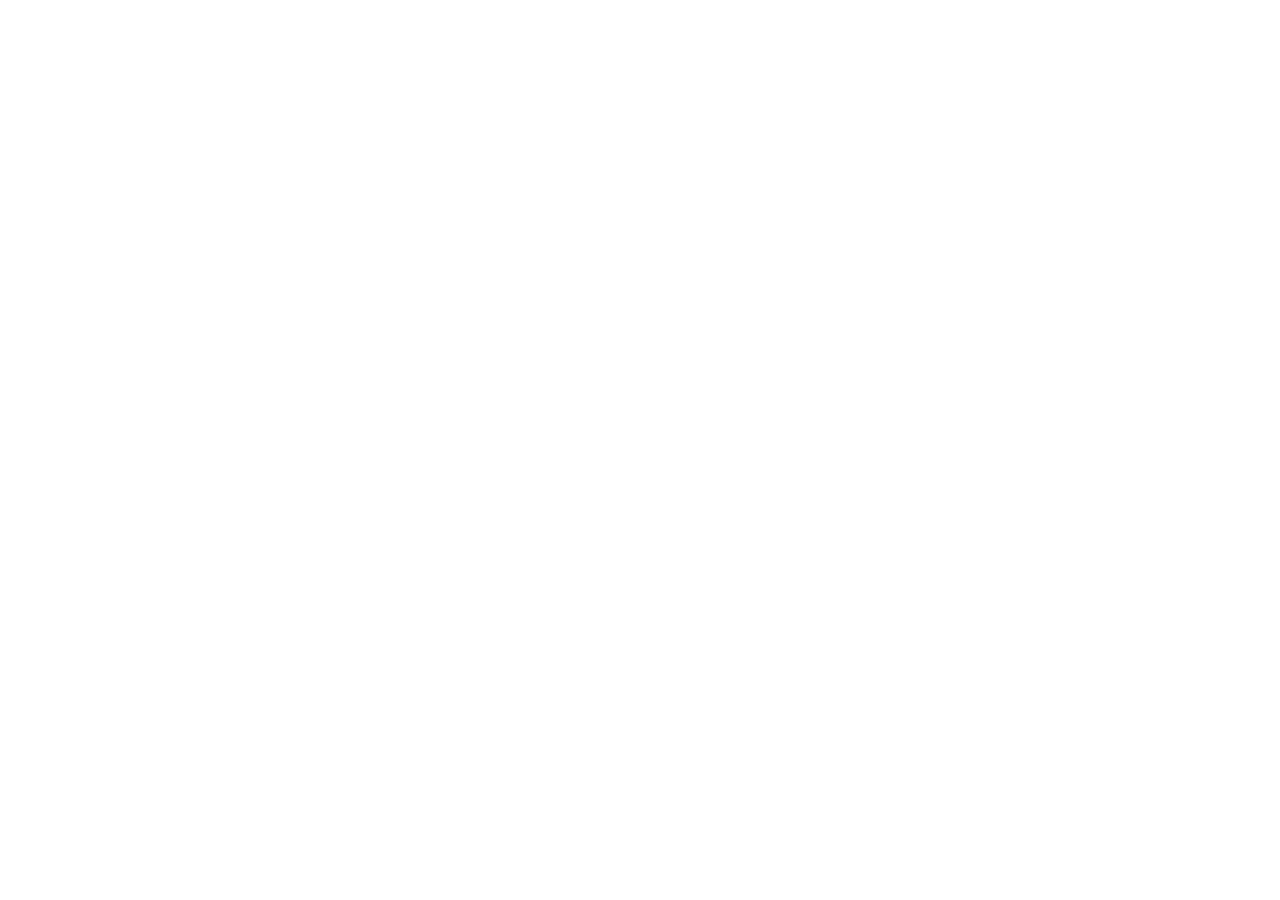
==== commit a708e453: "Redirect pages to steadydollar.github.io Co-Authored-By: Claude Opus 5.5 <noreply@anthropic.com> Cla" ====
--- a/about/index.html
+++ b/about/index.html
@@ -1,61 +1 @@
-<!doctype html>
-<html lang="en">
-<head>
-<meta charset="utf-8">
-<meta name="viewport" content="width=device-width, initial-scale=1">
-<title>About SteadyDollar | SteadyDollar</title>
-<meta name="description" content="SteadyDollar makes simple guides and spreadsheet templates for people living paycheck to paycheck.">
-<link rel="canonical" href="https://archangel1987.github.io/steadydollar/about/">
-<meta property="og:title" content="About SteadyDollar | SteadyDollar">
-<meta property="og:description" content="SteadyDollar makes simple guides and spreadsheet templates for people living paycheck to paycheck.">
-<meta property="og:type" content="website">
-<meta property="og:image" content="https://archangel1987.github.io/steadydollar/video/poster.jpg">
-<meta name="theme-color" content="#0b1d17">
-<link rel="icon" href="data:image/svg+xml,<svg xmlns='http://www.w3.org/2000/svg' viewBox='0 0 32 32'><rect width='32' height='32' rx='8' fill='%2322c55e'/><text x='16' y='23' font-size='20' text-anchor='middle' fill='%230b1d17' font-family='Arial' font-weight='bold'>$</text></svg>">
-<link rel="preconnect" href="https://fonts.googleapis.com"><link rel="preconnect" href="https://fonts.gstatic.com" crossorigin><link href="https://fonts.googleapis.com/css2?family=Bricolage+Grotesque:opsz,wght@12..96,500..800&family=Figtree:ital,wght@0,400;0,600;0,700;1,400&display=swap" rel="stylesheet">
-<link rel="stylesheet" href="../style.css">
-</head>
-<body class="article">
-<header class="top"><div class="wrap">
-<a class="logo" href="../"><span class="mark">$</span>SteadyDollar</a>
-<nav><a href="../#guides">Free guides</a><a href="../#templates">Templates</a><a href="#newsletter">Newsletter</a></nav>
-<a class="btn btn-sm" href="../#templates">Shop templates</a>
-</div></header>
-<main>
-<header class="post-hero"><div class="wrap narrow"><a class="back" href="../">&larr; Home</a><h1>About SteadyDollar</h1></div></header>
-<article class="wrap narrow"><div class="prose"><p>SteadyDollar is for people whose money runs out before the month
-does. No lectures about lattes, no “just earn more.” Just simple methods
-that work when every dollar is already spoken for:</p>
-<ul>
-<li><strong>Budget one paycheck at a time</strong>, so bills never land
-on the wrong week.</li>
-<li><strong>Pay off debt in a clear order</strong>, with a real
-debt-free date.</li>
-<li><strong>Save for the “surprise” bills</strong> that aren’t really
-surprises.</li>
-</ul>
-<p>Every guide is free. If you’d like a spreadsheet that does the math
-for you, our <a href="https://payhip.com/SteadyDollar">templates</a>
-work in Excel and Google Sheets.</p>
-<p>Questions or ideas for a guide? Reply to any of our emails.</p>
-</div></article>
-</main>
-<footer><div class="wrap">
-<div><a class="logo" href="../"><span class="mark">$</span>SteadyDollar</a>
-<p>Simple money guides for people living paycheck to paycheck.<br>Educational content only, not financial advice.</p></div>
-<div class="flinks"><a href="../#guides">Free guides</a><a href="../#templates">Templates</a><a href="../about/">About</a><a href="../privacy/">Privacy &amp; disclaimer</a></div>
-</div><p class="wrap copy">&copy; 2026 SteadyDollar</p></footer>
-<script>
-(function(){
-  var top=document.querySelector('.top');
-  addEventListener('scroll',function(){top.classList.toggle('scrolled',scrollY>10)},{passive:true});
-  var bar=document.querySelector('.progress');
-  if(bar){addEventListener('scroll',function(){var h=document.documentElement;bar.style.transform='scaleX('+(h.scrollTop/(h.scrollHeight-h.clientHeight))+')'},{passive:true});}
-  var els=document.querySelectorAll('[data-reveal]');
-  if(!('IntersectionObserver' in window)){els.forEach(function(e){e.classList.add('in')});return;}
-  var io=new IntersectionObserver(function(es){es.forEach(function(e){if(e.isIntersecting){e.target.classList.add('in');io.unobserve(e.target);}})},{rootMargin:'0px 0px -8% 0px'});
-  els.forEach(function(e){io.observe(e)});
-})();
-</script>
-</body>
-</html>
+<!DOCTYPE html><html><head><meta charset="utf-8"><title>SteadyDollar has moved</title><link rel="canonical" href="https://steadydollar.github.io/about/"><meta http-equiv="refresh" content="0; url=https://steadydollar.github.io/about/"><script>location.replace("https://steadydollar.github.io/about/"+location.hash)</script></head><body><p>SteadyDollar moved to <a href="https://steadydollar.github.io/about/">https://steadydollar.github.io/about/</a></p></body></html>
